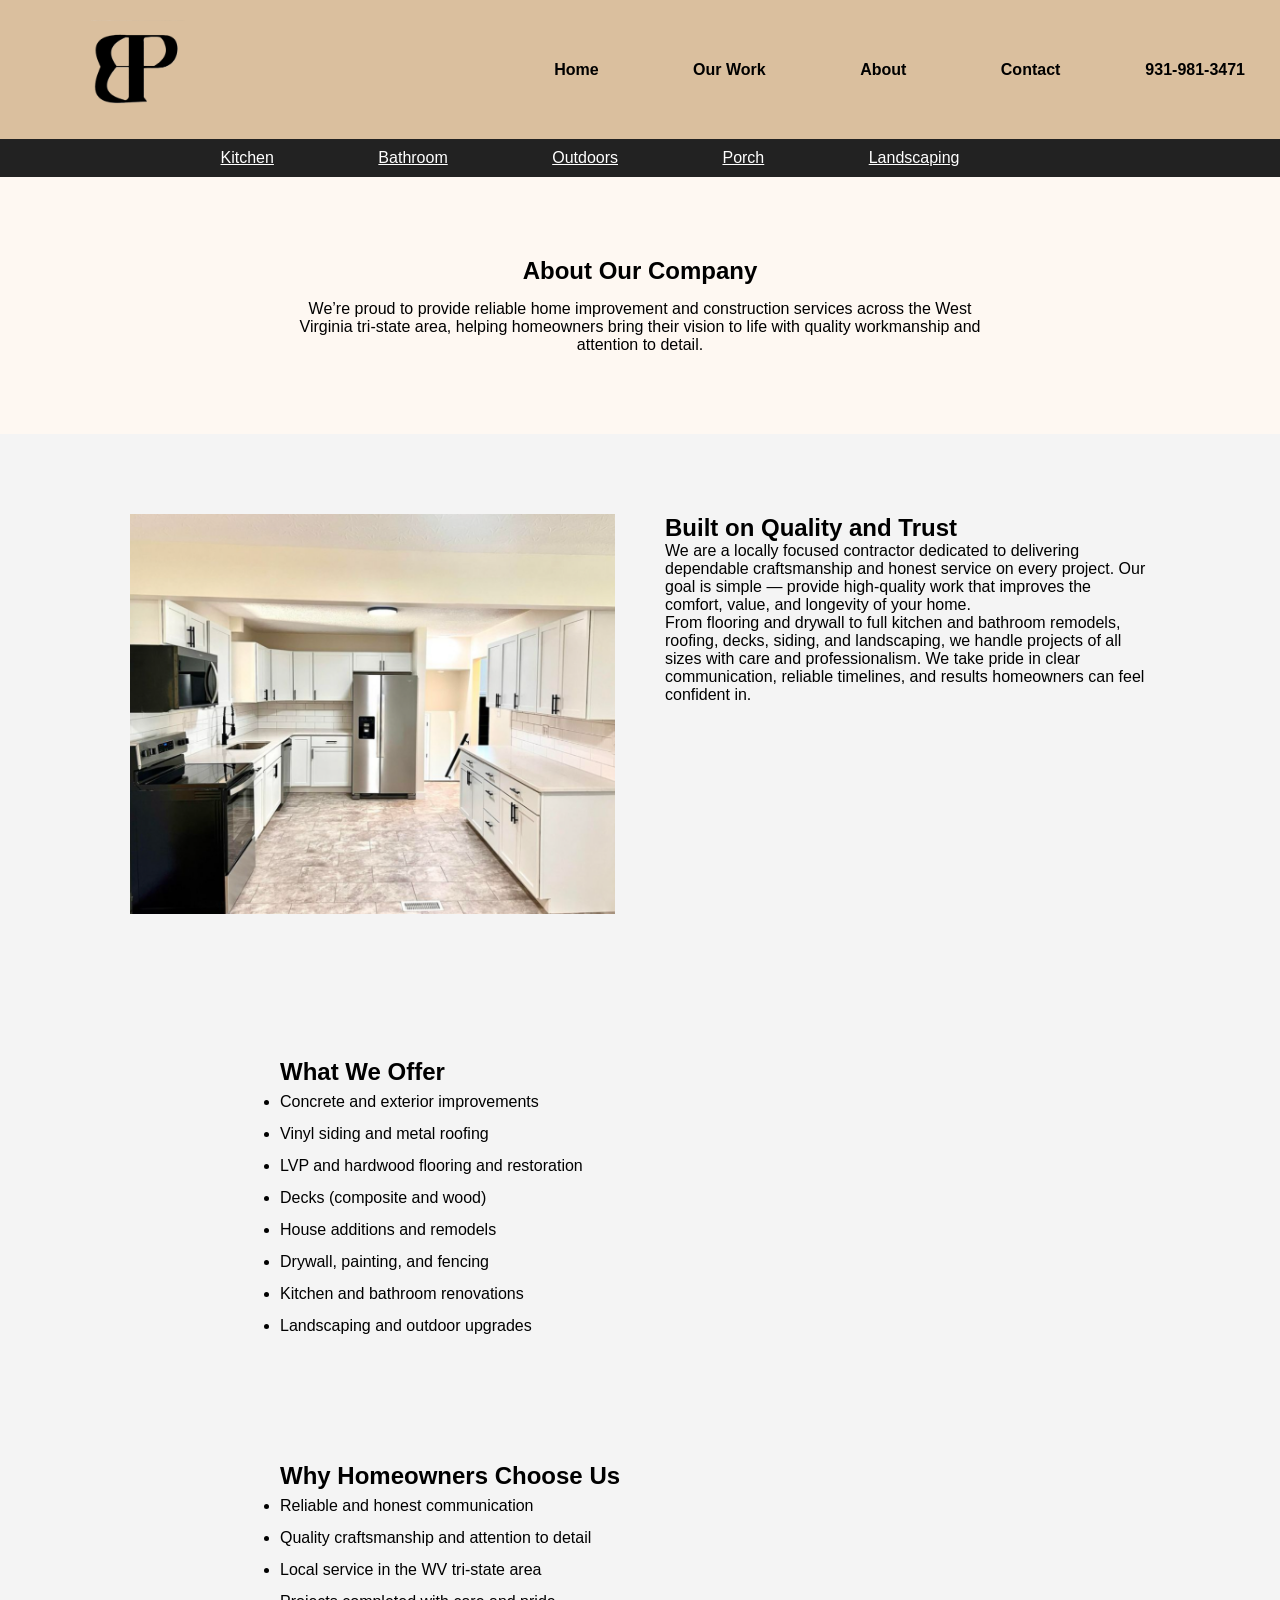
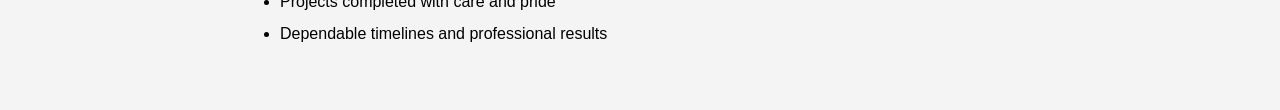
==== about.html @ 845aa3da "Update about.html" ====
<!DOCTYPE html>
<html lang="en">
<head>
    <meta charset="UTF-8">
    <title>About Us</title>
    <meta name="viewport" content="width=device-width, initial-scale=1.0">
    <link rel="stylesheet" href="css/styles.css">
</head>
<body>
 <header class="top-nav">
        <div class="logo">
    <img src="images/logo.png" alt="Company Logo">
</div>
        <nav>
            <a href="index.html">Home</a>
            <a href="work.html">Our Work</a>
            <a href="about.html">About</a>
            <a href="contact.html">Contact</a>
        </nav>
        <div class="phone">931-981-3471</div>
    </header>

    <!-- Category Bar -->
    <div class="category-bar">
    <a href="kitchen.html">Kitchen</a>
    <a href="bathroom.html">Bathroom</a>
    <a href="outdoors.html">Outdoors</a>
    <a href="porch.html">Porch</a>
    <a href="landscaping.html">Landscaping</a>
</div>
<!-- ABOUT HEADER -->
<section class="about-hero">
    <h1>About Our Company</h1>
    <p>
        We’re proud to provide reliable home improvement and construction services
        across the West Virginia tri-state area, helping homeowners bring their
        vision to life with quality workmanship and attention to detail.
    </p>
</section>

<!-- STORY SECTION -->
<section class="about-story">
    <div class="about-grid">

        <div class="about-image">
            <img src="images/hero.png" alt="Our Work">
        </div>

        <div class="about-text">
            <h2>Built on Quality and Trust</h2>
            <p>
                We are a locally focused contractor dedicated to delivering dependable
                craftsmanship and honest service on every project. Our goal is simple —
                provide high-quality work that improves the comfort, value, and longevity of your home.
            </p>

            <p>
                From flooring and drywall to full kitchen and bathroom remodels, roofing,
                decks, siding, and landscaping, we handle projects of all sizes with care
                and professionalism. We take pride in clear communication, reliable timelines,
                and results homeowners can feel confident in.
            </p>
        </div>

    </div>
</section>

<!-- SERVICES -->
<section class="about-services">
    <h2>What We Offer</h2>
    <ul>
        <li>Concrete and exterior improvements</li>
        <li>Vinyl siding and metal roofing</li>
        <li>LVP and hardwood flooring and restoration</li>
        <li>Decks (composite and wood)</li>
        <li>House additions and remodels</li>
        <li>Drywall, painting, and fencing</li>
        <li>Kitchen and bathroom renovations</li>
        <li>Landscaping and outdoor upgrades</li>
    </ul>
</section>

<!-- WHY CHOOSE US -->
<section class="why-us">
    <h2>Why Homeowners Choose Us</h2>
    <ul>
        <li>Reliable and honest communication</li>
        <li>Quality craftsmanship and attention to detail</li>
        <li>Local service in the WV tri-state area</li>
        <li>Projects completed with care and pride</li>
        <li>Dependable timelines and professional results</li>
    </ul>
</section>

</body>
</html>
---- css/styles.css ----
* {
    margin: 0;
    padding: 0;
    box-sizing: border-box;
    font-family: Arial, sans-serif;
}

body {
    background: #f4f4f4;
}

/* Top Nav */
.top-nav {
    display: flex;
    align-items: center;
    padding: 20px 35px;
    background: #DABF9E;
}
.top-nav nav {
    margin-left: auto;
    margin-right: 40px;
}


    
.logo img {
    height: 95px;
    margin-left: 55px;
}

.top-nav nav a {
    margin: 0 45px;
    text-decoration: none;
    color: #000;
    font-weight: 575;
}

.phone {
    color: #000;
    font-weight: bold;
}

/* Category Bar */
.category-bar {
    background: #222;
    padding: 10px 40px;
    text-align: center;
}

.category-bar a {
    color: white;
    margin-right: 100px;
    font-weight: 500;
}

/* Hero Section */
.hero {
    display: flex;
    min-height: 500px;
}

.hero-image img {
    width: 100%;
    height: 100%;
    object-fit: cover;
}

.hero-image {
    flex: 1;
}

.hero-content {
    flex: 1;
    background: #1f1f1f;
    color: white;
    padding: 60px;
    display: flex;
    flex-direction: column;
    justify-content: center;
}

.hero-content h1 {
    font-size: 40px;
    margin-bottom: 20px;
}

.hero-content p {
    margin-bottom: 30px;
    line-height: 1.6;
}

.btn {
    background: #C46A2B;
    color: white;
    padding: 12px 20px;
    text-decoration: none;
    display: inline-block;
    width: fit-content;
}

.btn-outline {
    margin-top: 20px;
    display: inline-block;
    padding: 10px 18px;
    border: 2px solid #C46A2B;
    color: #C46A2B;
    text-decoration: none;
}

/* About Section */
.about {
    text-align: center;
    padding: 80px 20px;
    background: #FEF8F2;
}

.about h2 {
    font-size: 30px;
    margin-bottom: 20px;
}

.about p {
    max-width: 600px;
    margin: auto;
    line-height: 1.6;
}

/* Mobile */
@media (max-width: 900px) {
    .hero {
        flex-direction: column;
    }
}
.contact-page {
    padding: 80px 40px;
    max-width: 1100px;
    margin: auto;
}

.contact-container {
    display: grid;
    grid-template-columns: 1fr 1fr;
    gap: 50px;
    margin-top: 40px;
}

.contact-form input,
.contact-form textarea {
    width: 100%;
    padding: 12px;
    margin-bottom: 15px;
    border: 1px solid #ccc;
}

.contact-form button {
    background: #2F6B4F;
    color: white;
    padding: 12px 20px;
    border: none;
    cursor: pointer;
}
.about-hero {
    text-align: center;
    padding: 80px 40px;
    background: #FEF8F2;
}

.about-hero p {
    max-width: 700px;
    margin: auto;
    margin-top: 15px;
}

.about-grid {
    display: grid;
    grid-template-columns: 1fr 1fr;
    gap: 50px;
    padding: 80px 40px;
    max-width: 1100px;
    margin: auto;
}

.about-image img {
    width: 100%;
    height: 400px;
    object-fit: cover;
}

.about-services, .why-us {
    max-width: 800px;
    margin: auto;
    padding: 60px 40px;
}

.about-services ul, .why-us ul {
    line-height: 2;
}
.work-hero {
    text-align: center;
    padding: 80px 40px;
    background: #FEF8F2;
}

.work-grid {
    display: grid;
    grid-template-columns: 1fr 1fr;
    gap: 30px;
    padding: 60px 40px;
    max-width: 900px;
    margin: auto;
}

.work-card {
    text-decoration: none;
    color: black;
}

.work-card img {
    width: 100%;
    height: 250px;
    object-fit: cover;
}

.work-card h2 {
    margin-top: 10px;
    text-align: center;
}
.work-card:last-child {
    grid-column: span 2;
}
.gallery-hero {
    text-align: center;
    padding: 80px 40px;
    background: #FEF8F2;
}

.gallery-grid {
    display: grid;
    grid-template-columns: repeat(auto-fit, minmax(250px, 1fr));
    gap: 20px;
    padding: 60px 40px;
}

.gallery-grid img {
    width: 100%;
    height: 250px;
    object-fit: cover;
}
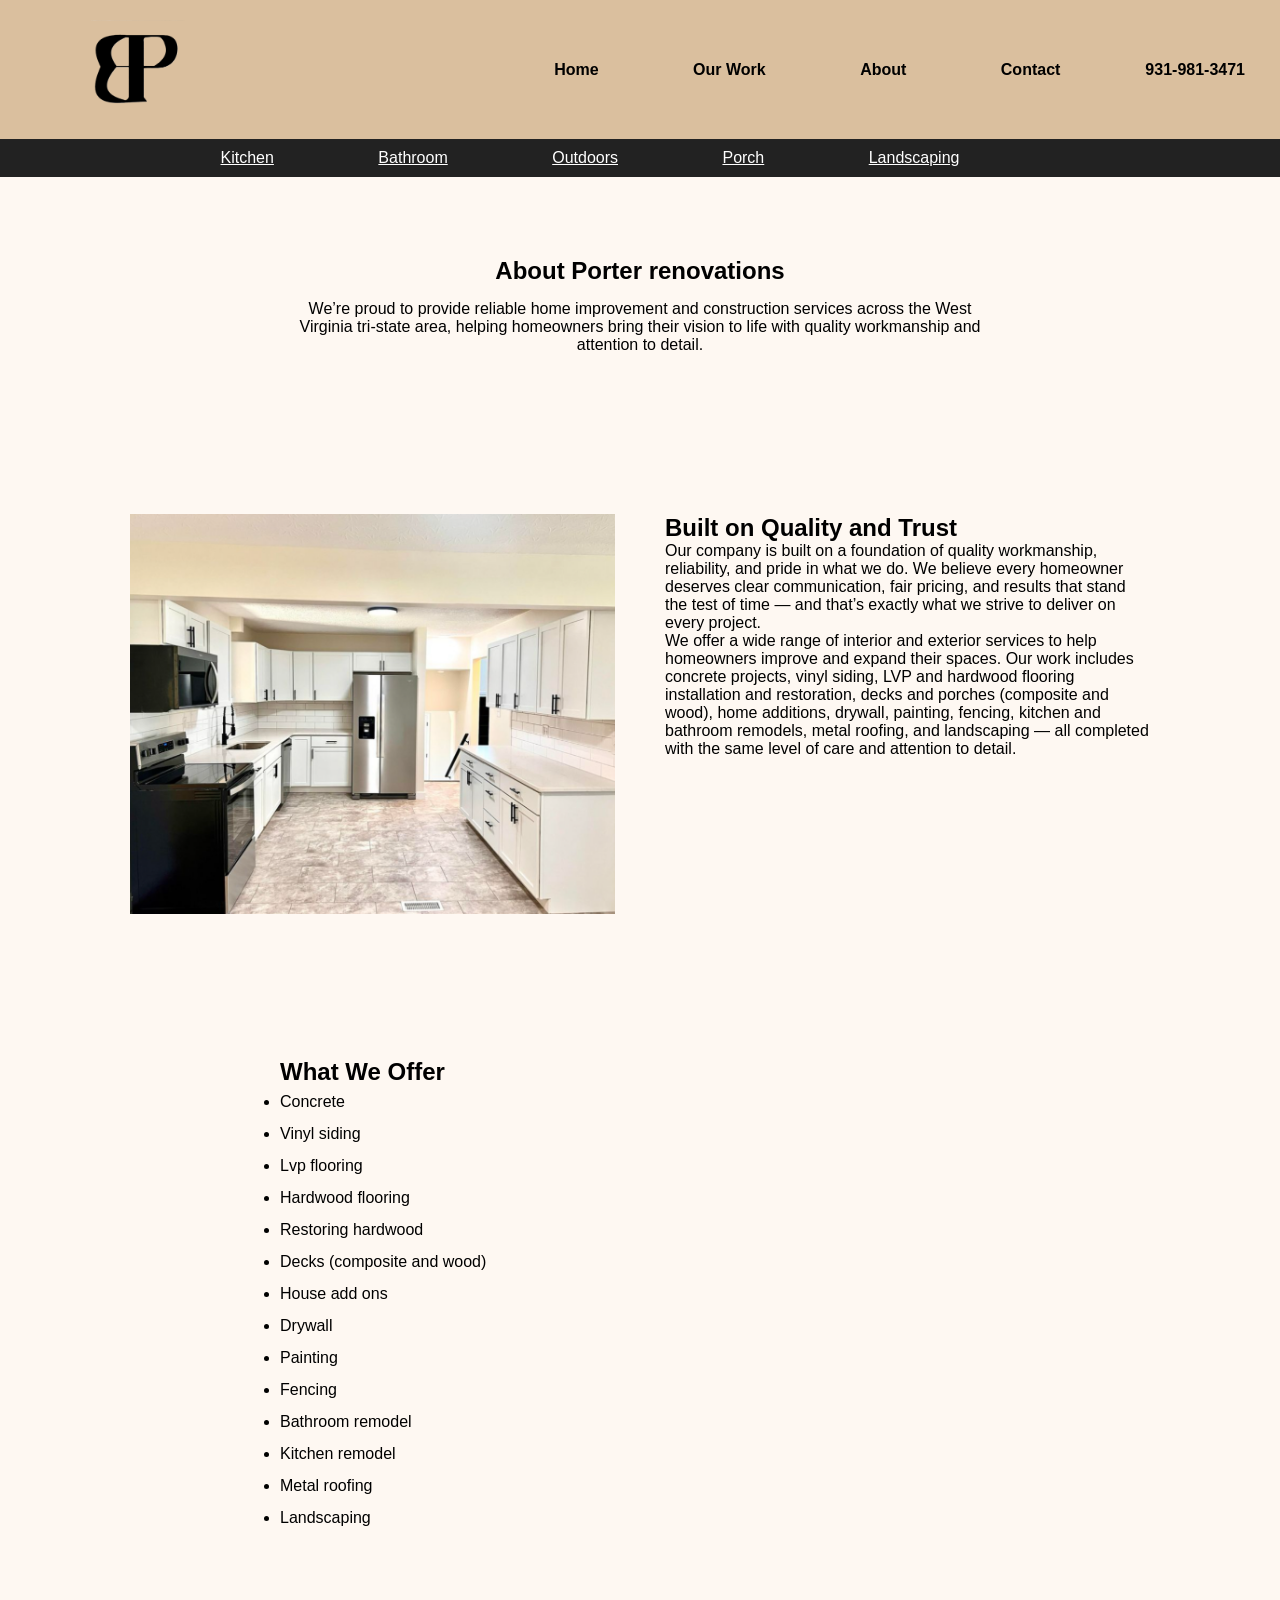
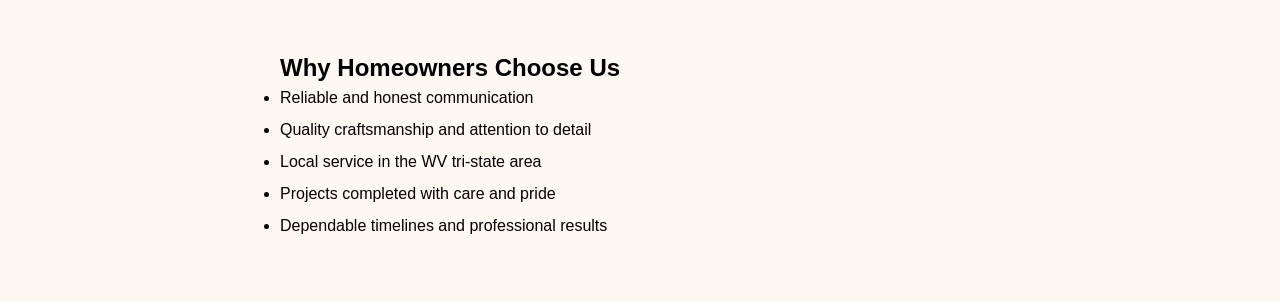
==== commit 872bd4b8: "Update about.html" ====
--- a/about.html
+++ b/about.html
@@ -30,7 +30,7 @@
 </div>
 <!-- ABOUT HEADER -->
 <section class="about-hero">
-    <h1>About Our Company</h1>
+    <h1>About Porter renovations</h1>
     <p>
         We’re proud to provide reliable home improvement and construction services
         across the West Virginia tri-state area, helping homeowners bring their
@@ -49,16 +49,16 @@
         <div class="about-text">
             <h2>Built on Quality and Trust</h2>
             <p>
-                We are a locally focused contractor dedicated to delivering dependable
-                craftsmanship and honest service on every project. Our goal is simple —
-                provide high-quality work that improves the comfort, value, and longevity of your home.
+               Our company is built on a foundation of quality workmanship, reliability, and pride in what we do. 
+                We believe every homeowner deserves clear communication, fair pricing, and results that stand the test of time — 
+                and that’s exactly what we strive to deliver on every project.
             </p>
 
             <p>
-                From flooring and drywall to full kitchen and bathroom remodels, roofing,
-                decks, siding, and landscaping, we handle projects of all sizes with care
-                and professionalism. We take pride in clear communication, reliable timelines,
-                and results homeowners can feel confident in.
+               We offer a wide range of interior and exterior services to help homeowners improve and expand their spaces. 
+                Our work includes concrete projects, vinyl siding, LVP and hardwood flooring installation and restoration, 
+                decks and porches (composite and wood), home additions, drywall, painting, fencing, kitchen and bathroom remodels, 
+                metal roofing, and landscaping — all completed with the same level of care and attention to detail.
             </p>
         </div>
 
@@ -69,14 +69,20 @@
 <section class="about-services">
     <h2>What We Offer</h2>
     <ul>
-        <li>Concrete and exterior improvements</li>
-        <li>Vinyl siding and metal roofing</li>
-        <li>LVP and hardwood flooring and restoration</li>
+        <li>Concrete</li>
+        <li>Vinyl siding</li>
+        <li>Lvp flooring</li>
+        <li>Hardwood flooring</li>
+        <li>Restoring hardwood</li>
         <li>Decks (composite and wood)</li>
-        <li>House additions and remodels</li>
-        <li>Drywall, painting, and fencing</li>
-        <li>Kitchen and bathroom renovations</li>
-        <li>Landscaping and outdoor upgrades</li>
+        <li>House add ons</li>
+        <li>Drywall</li>
+        <li>Painting</li>
+        <li>Fencing</li>
+        <li>Bathroom remodel</li>
+        <li>Kitchen remodel</li>
+        <li>Metal roofing</li>
+        <li>Landscaping</li>
     </ul>
 </section>
 
--- a/css/styles.css
+++ b/css/styles.css
@@ -246,3 +246,56 @@
     height: 250px;
     object-fit: cover;
 }
+.services-hero {
+    text-align: center;
+    padding: 80px 40px;
+    background: #FEF8F2;
+}
+
+.services-grid-page {
+    display: grid;
+    grid-template-columns: repeat(auto-fit, minmax(260px, 1fr));
+    gap: 25px;
+    padding: 60px 40px;
+}
+
+.service-box {
+    background: white;
+    padding: 25px;
+    text-align: center;
+}
+
+.services-cta {
+    text-align: center;
+    padding: 80px 40px;
+}
+.contact-info a {
+    color: #000;
+    text-decoration: none;
+}
+.contact-info {
+    padding-top: 10px;
+}
+
+.contact-info h2 {
+    font-size: 28px;
+    margin-bottom: 25px;
+}
+
+.contact-info p {
+    font-size: 18px;
+    margin-bottom: 18px;
+    line-height: 1.6;
+}
+
+.contact-info a {
+    color: #000;
+    text-decoration: none;
+    font-weight: 600;
+}
+.contact-page {
+    background: #FEF8F2;
+}
+body {
+    background: #FEF8F2;
+}
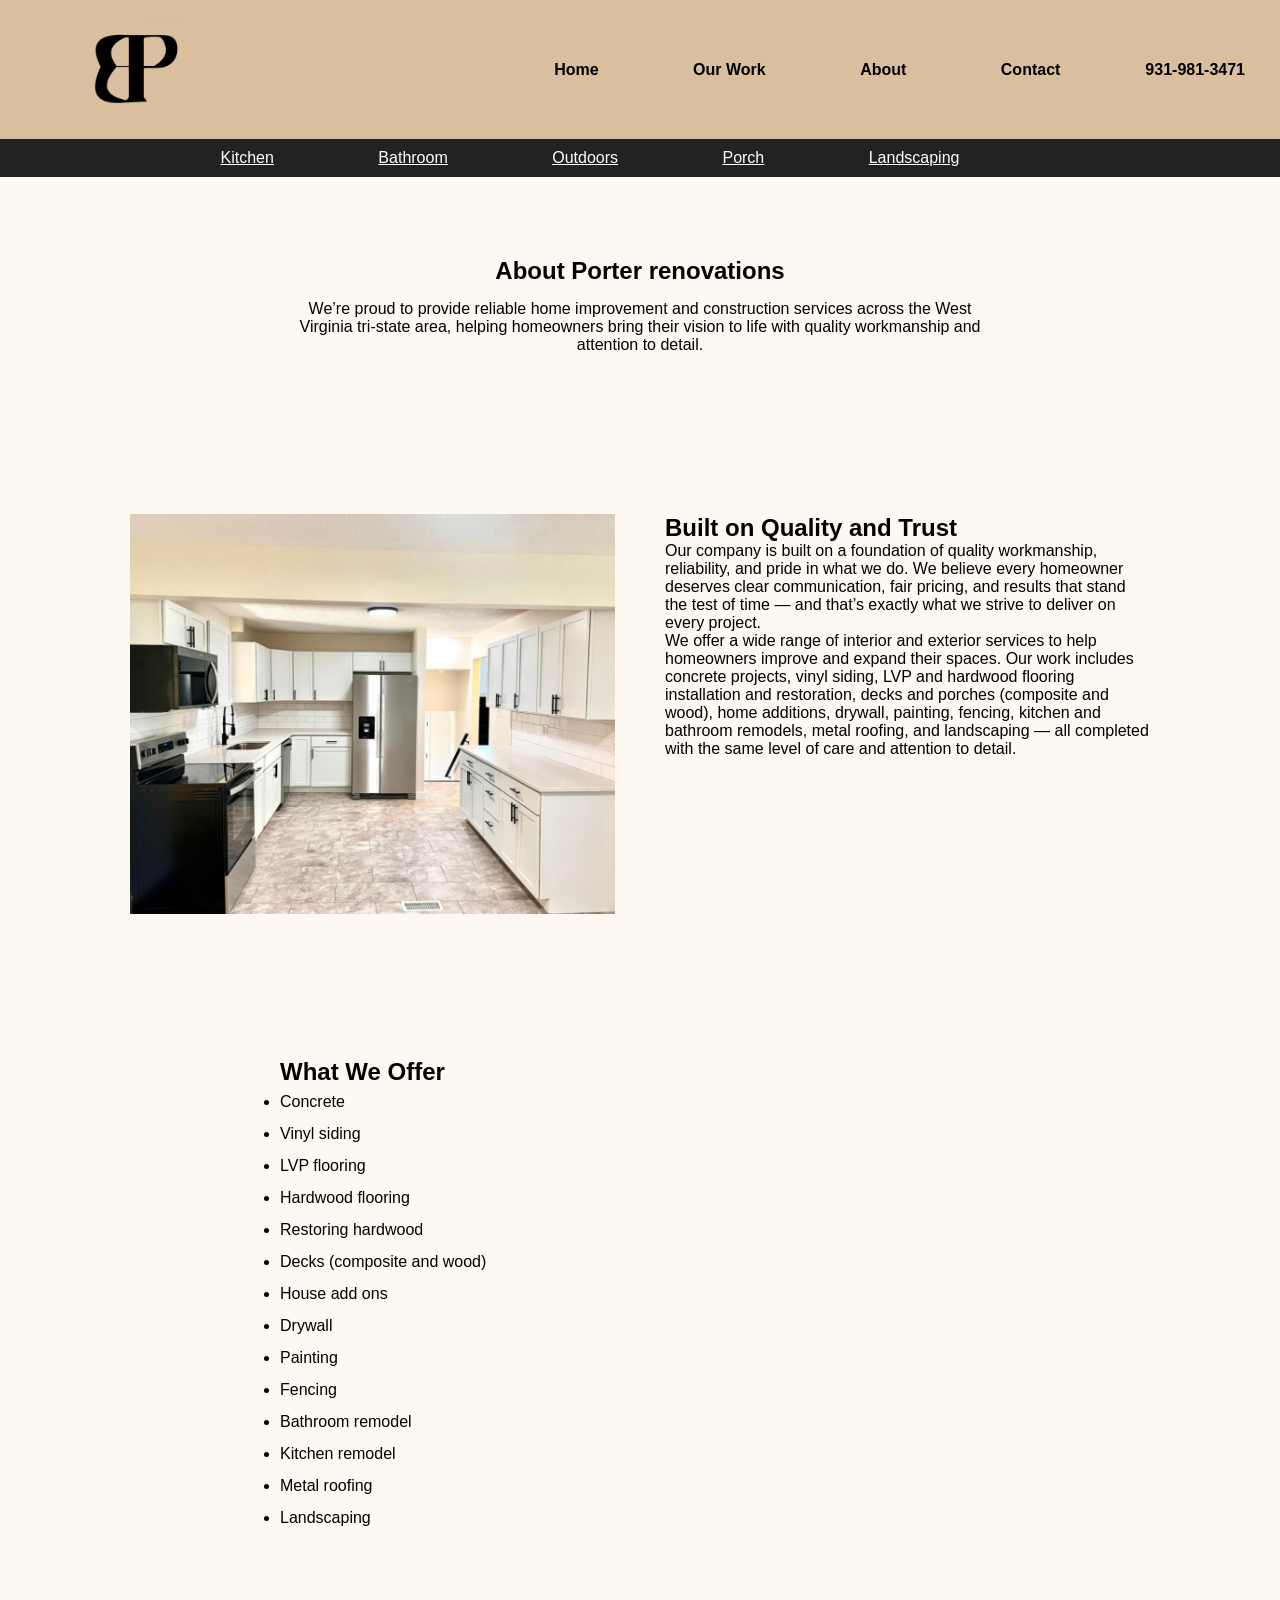
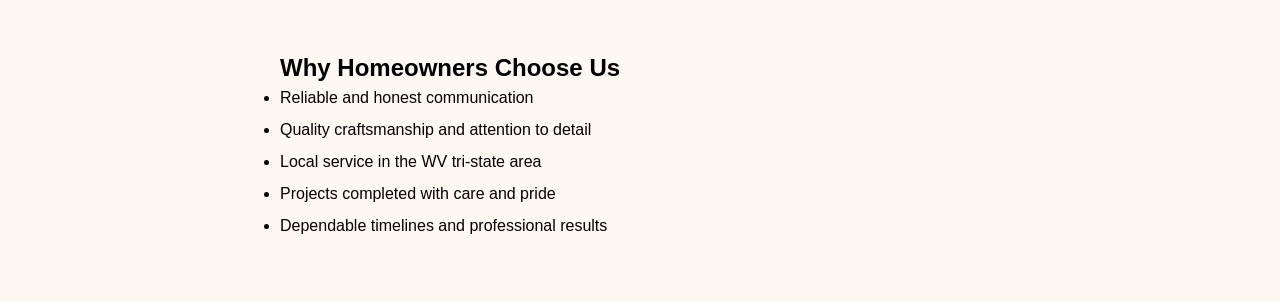
==== commit 2f4fda85: "Update about.html" ====
--- a/about.html
+++ b/about.html
@@ -65,39 +65,38 @@
     </div>
 </section>
 
-<!-- SERVICES -->
-<section class="about-services">
-    <h2>What We Offer</h2>
-    <ul>
-        <li>Concrete</li>
-        <li>Vinyl siding</li>
-        <li>Lvp flooring</li>
-        <li>Hardwood flooring</li>
-        <li>Restoring hardwood</li>
-        <li>Decks (composite and wood)</li>
-        <li>House add ons</li>
-        <li>Drywall</li>
-        <li>Painting</li>
-        <li>Fencing</li>
-        <li>Bathroom remodel</li>
-        <li>Kitchen remodel</li>
-        <li>Metal roofing</li>
-        <li>Landscaping</li>
-    </ul>
+  
+<section class="about-columns">
+
+    <div class="about-services">
+        <h2>What We Offer</h2>
+        <ul>
+            <li>Concrete</li>
+            <li>Vinyl siding</li>
+            <li>LVP flooring</li>
+            <li>Hardwood flooring</li>
+            <li>Restoring hardwood</li>
+            <li>Decks (composite and wood)</li>
+            <li>House add ons</li>
+            <li>Drywall</li>
+            <li>Painting</li>
+            <li>Fencing</li>
+            <li>Bathroom remodel</li>
+            <li>Kitchen remodel</li>
+            <li>Metal roofing</li>
+            <li>Landscaping</li>
+        </ul>
+    </div>
+
+    <div class="why-us">
+        <h2>Why Homeowners Choose Us</h2>
+        <ul>
+            <li>Reliable and honest communication</li>
+            <li>Quality craftsmanship and attention to detail</li>
+            <li>Local service in the WV tri-state area</li>
+            <li>Projects completed with care and pride</li>
+            <li>Dependable timelines and professional results</li>
+        </ul>
+    </div>
+
 </section>
-
-<!-- WHY CHOOSE US -->
-<section class="why-us">
-    <h2>Why Homeowners Choose Us</h2>
-    <ul>
-        <li>Reliable and honest communication</li>
-        <li>Quality craftsmanship and attention to detail</li>
-        <li>Local service in the WV tri-state area</li>
-        <li>Projects completed with care and pride</li>
-        <li>Dependable timelines and professional results</li>
-    </ul>
-</section>
-
-</body>
-</html>
-
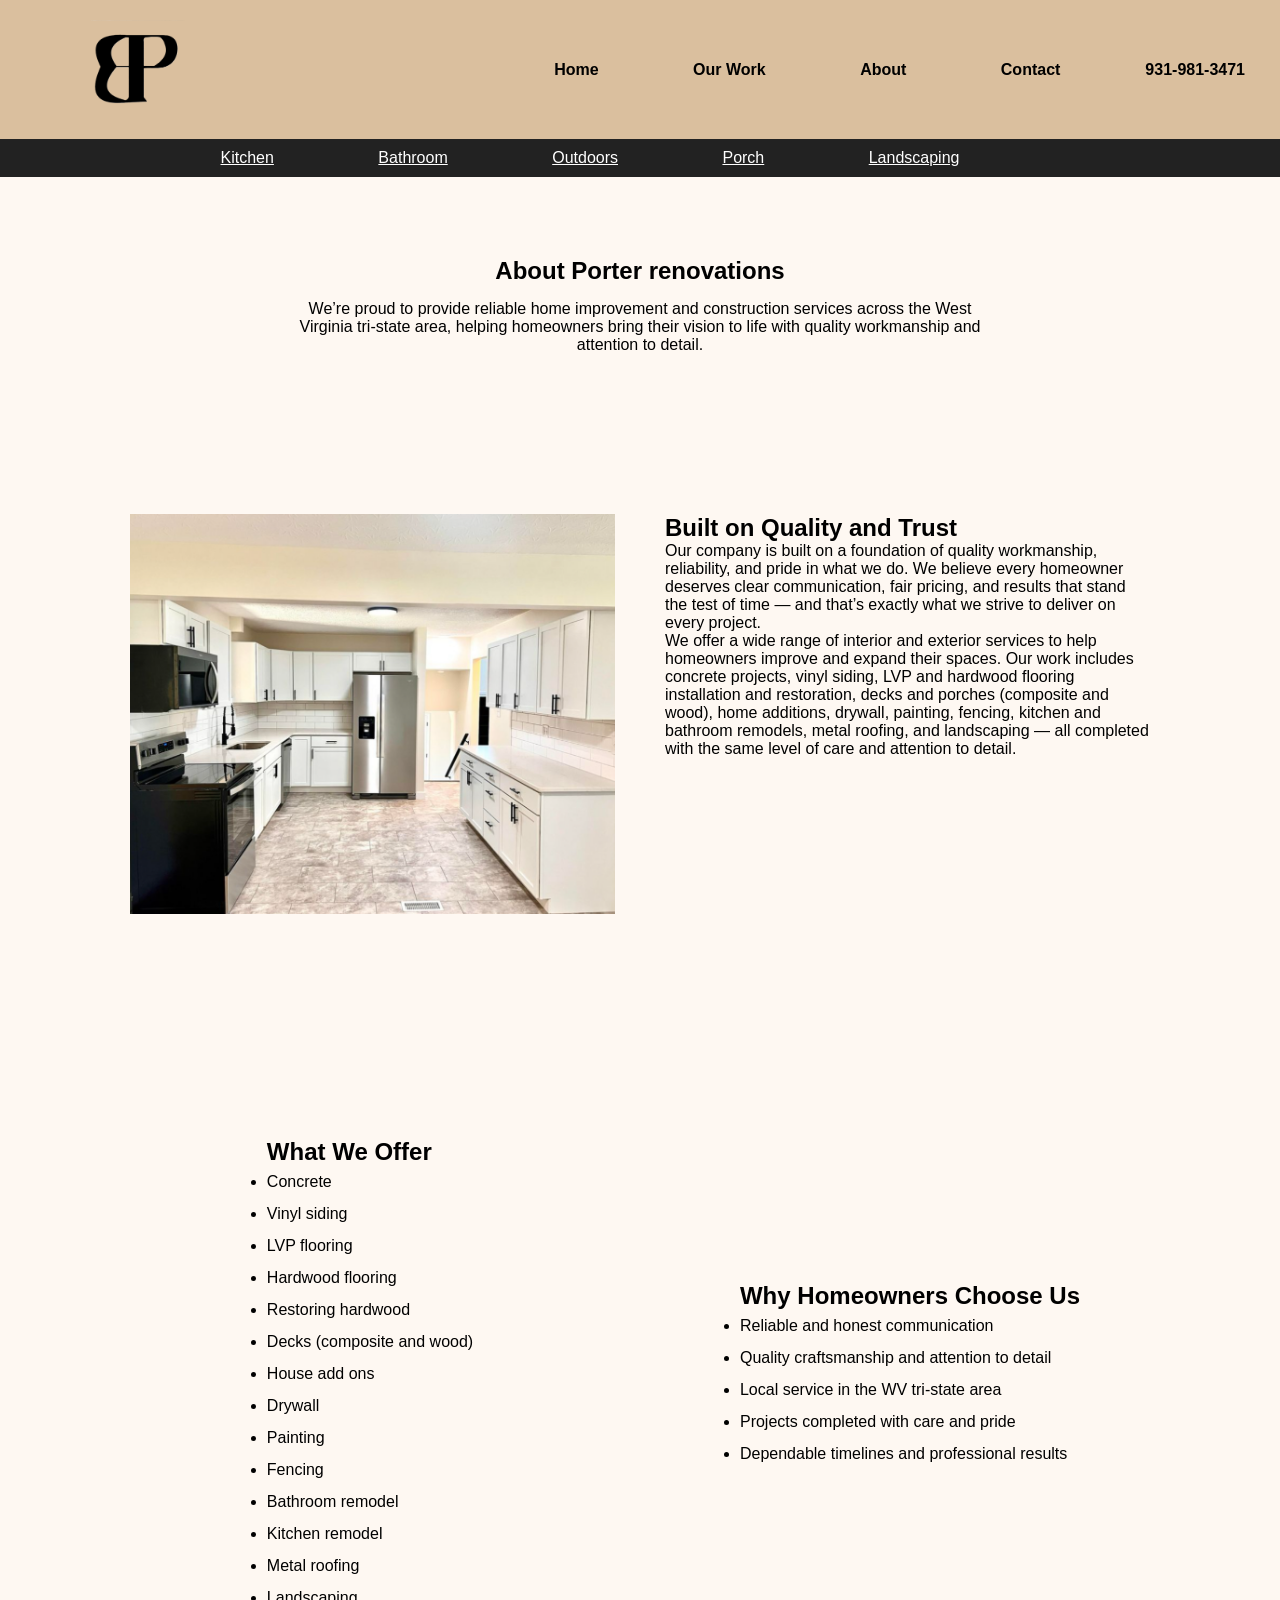
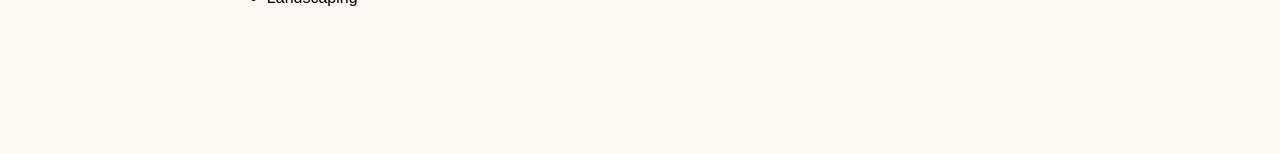
==== commit 93832bb6: "Update about.html" ====
--- a/about.html
+++ b/about.html
@@ -78,6 +78,9 @@
             <li>Restoring hardwood</li>
             <li>Decks (composite and wood)</li>
             <li>House add ons</li>
+        </ul>
+
+        <ul>
             <li>Drywall</li>
             <li>Painting</li>
             <li>Fencing</li>
@@ -87,6 +90,7 @@
             <li>Landscaping</li>
         </ul>
     </div>
+</div>
 
     <div class="why-us">
         <h2>Why Homeowners Choose Us</h2>
--- a/css/styles.css
+++ b/css/styles.css
@@ -299,3 +299,20 @@
 body {
     background: #FEF8F2;
 }
+.about-columns {
+    display: grid;
+    grid-template-columns: 1fr 1fr;
+    gap: 60px;
+    max-width: 1100px;
+    margin: auto;
+    padding: 80px 40px;
+    align-items: start;   /* THIS fixes the vertical alignment */
+}
+.services-list {
+    display: grid;
+    grid-template-columns: 1fr 1fr;
+    gap: 20px;
+}
+.about-columns {
+    background: #FEF8F2;
+}
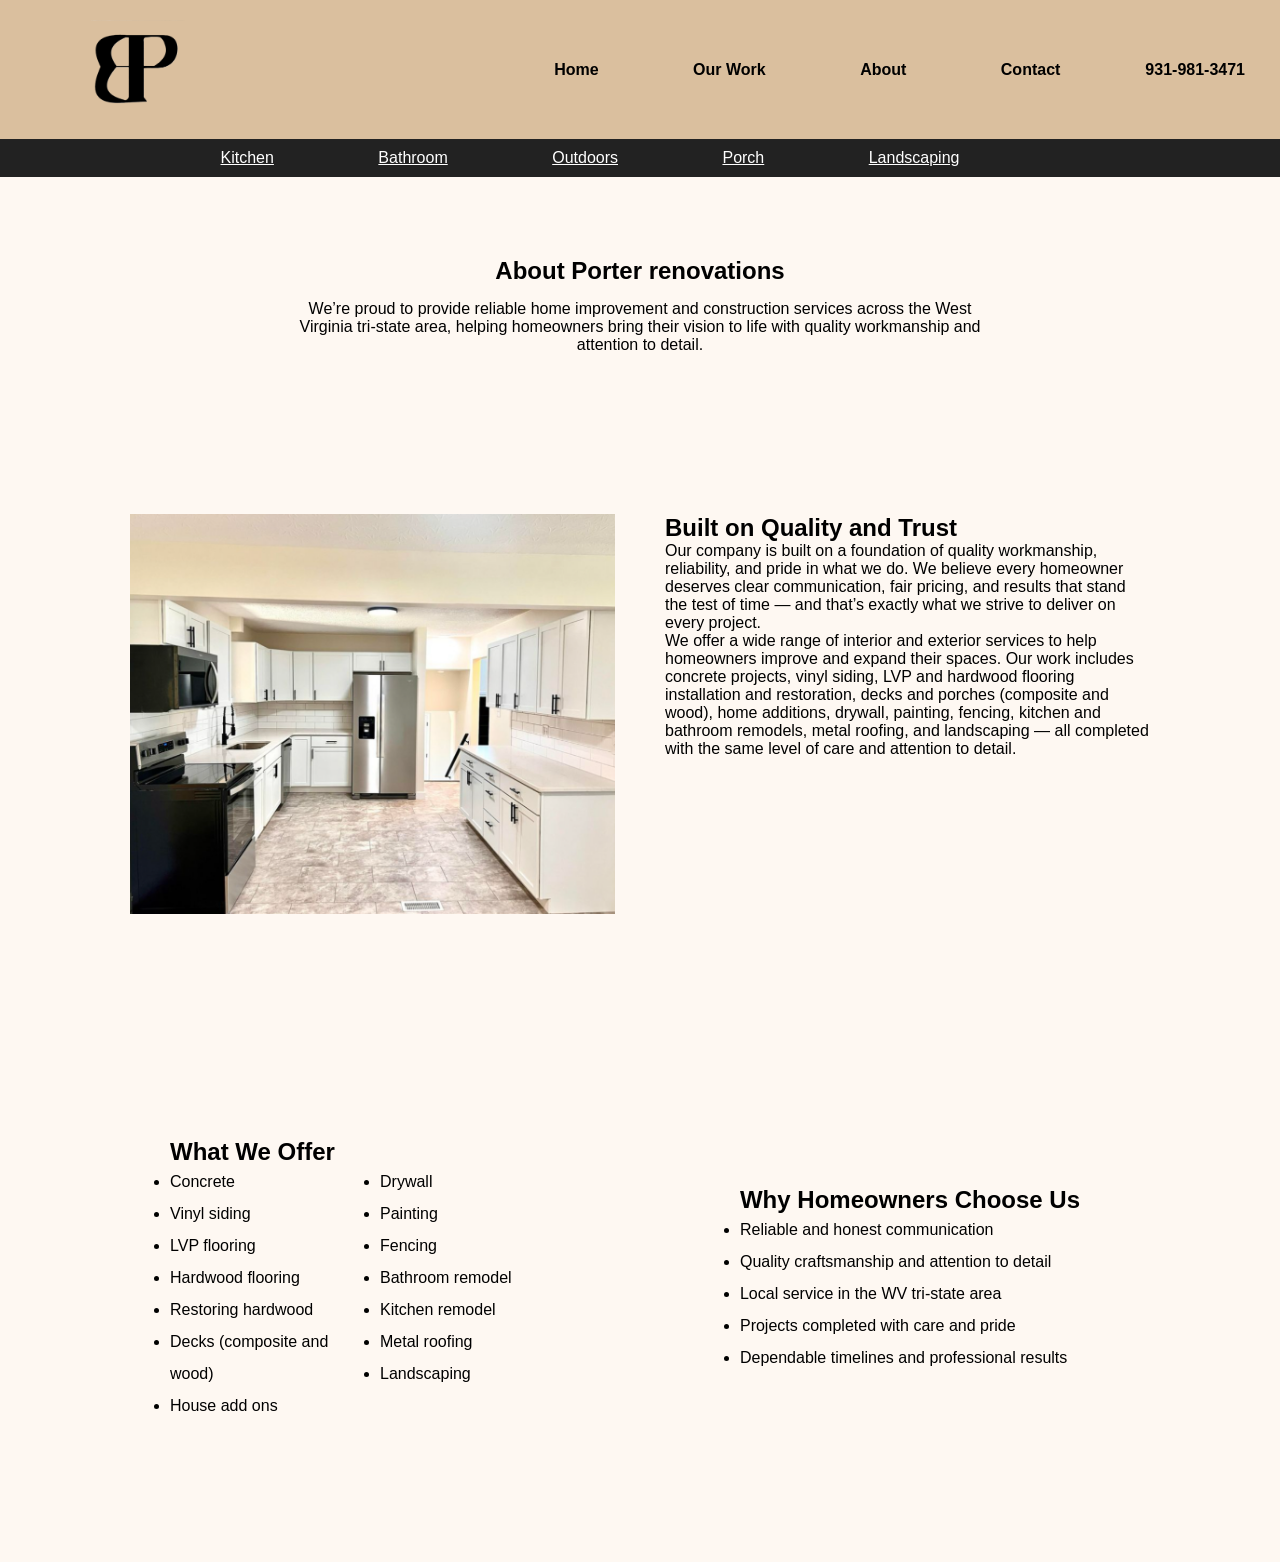
==== commit aaec9996: "Update about.html" ====
--- a/about.html
+++ b/about.html
@@ -68,8 +68,10 @@
   
 <section class="about-columns">
 
-    <div class="about-services">
-        <h2>What We Offer</h2>
+   <div class="about-services">
+    <h2>What We Offer</h2>
+
+    <div class="services-list">
         <ul>
             <li>Concrete</li>
             <li>Vinyl siding</li>
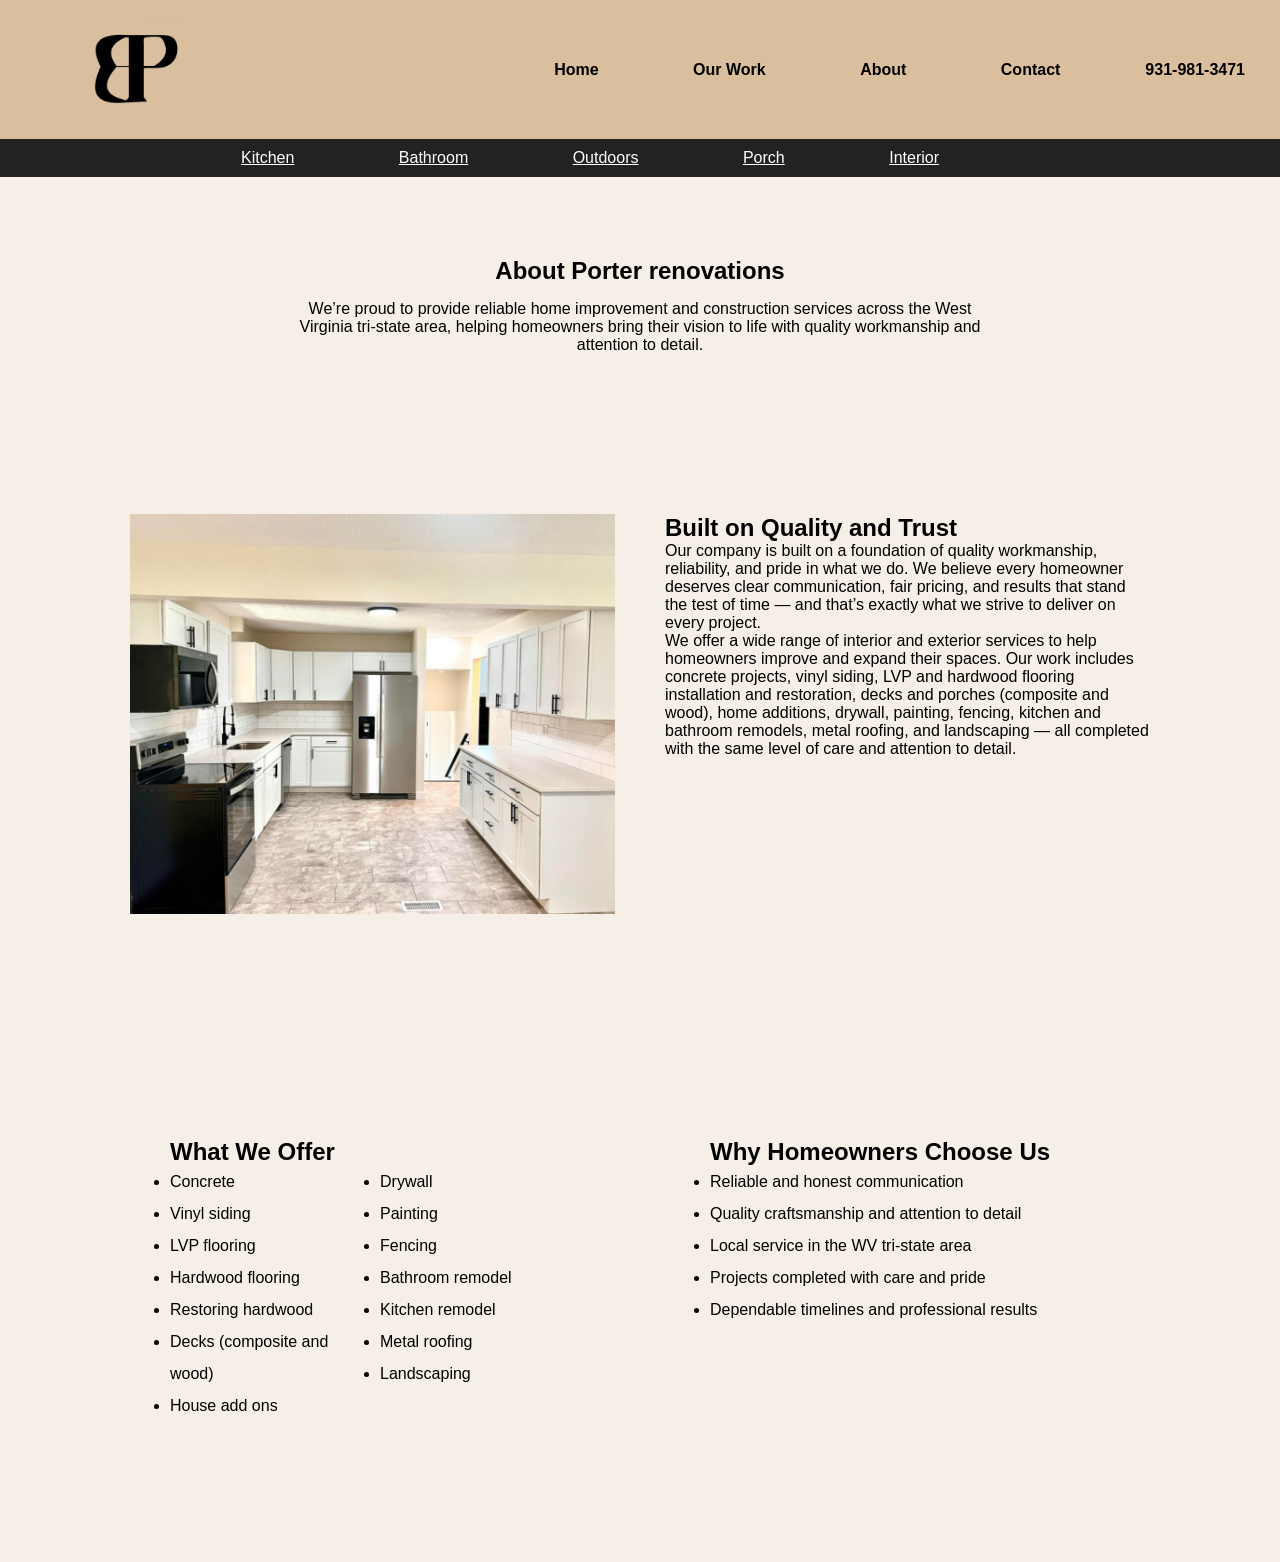
==== commit 50b24553: "Update about.html" ====
--- a/about.html
+++ b/about.html
@@ -26,7 +26,7 @@
     <a href="bathroom.html">Bathroom</a>
     <a href="outdoors.html">Outdoors</a>
     <a href="porch.html">Porch</a>
-    <a href="landscaping.html">Landscaping</a>
+    <a href="interior.html">Interior</a>
 </div>
 <!-- ABOUT HEADER -->
 <section class="about-hero">
--- a/css/styles.css
+++ b/css/styles.css
@@ -111,7 +111,7 @@
 .about {
     text-align: center;
     padding: 80px 20px;
-    background: #FEF8F2;
+    background: #F5EFE7;
 }
 
 .about h2 {
@@ -162,7 +162,7 @@
 .about-hero {
     text-align: center;
     padding: 80px 40px;
-    background: #FEF8F2;
+    background: #F5EFE7;
 }
 
 .about-hero p {
@@ -198,7 +198,7 @@
 .work-hero {
     text-align: center;
     padding: 80px 40px;
-    background: #FEF8F2;
+    background: #F5EFE7;
 }
 
 .work-grid {
@@ -249,7 +249,7 @@
 .services-hero {
     text-align: center;
     padding: 80px 40px;
-    background: #FEF8F2;
+    background: #F5EFE7;
 }
 
 .services-grid-page {
@@ -294,10 +294,10 @@
     font-weight: 600;
 }
 .contact-page {
-    background: #FEF8F2;
+    background: #F5EFE7;
 }
 body {
-    background: #FEF8F2;
+    background: #F5EFE7;
 }
 .about-columns {
     display: grid;
@@ -306,7 +306,7 @@
     max-width: 1100px;
     margin: auto;
     padding: 80px 40px;
-    align-items: start;   /* THIS fixes the vertical alignment */
+    align-items: start;
 }
 .services-list {
     display: grid;
@@ -314,5 +314,34 @@
     gap: 20px;
 }
 .about-columns {
-    background: #FEF8F2;
-}
+    background: #F5EFE7;
+}
+.about-services,
+.why-us {
+    margin: 0;
+}
+.services-grid-page {
+    display: grid;
+    grid-template-columns: repeat(6, 1fr);
+    gap: 25px;
+    padding: 60px 40px;
+    max-width: 1300px;
+    margin: auto;
+}
+
+.service-box {
+    background: white;
+    padding: 25px 20px;
+    text-align: center;
+    align-self: start;
+    min-height: 140px;
+}
+
+/* Center the last two services */
+.services-grid-page .service-box:nth-last-child(2) {
+    grid-column: 3;
+}
+
+.services-grid-page .service-box:nth-last-child(1) {
+    grid-column: 4;
+}
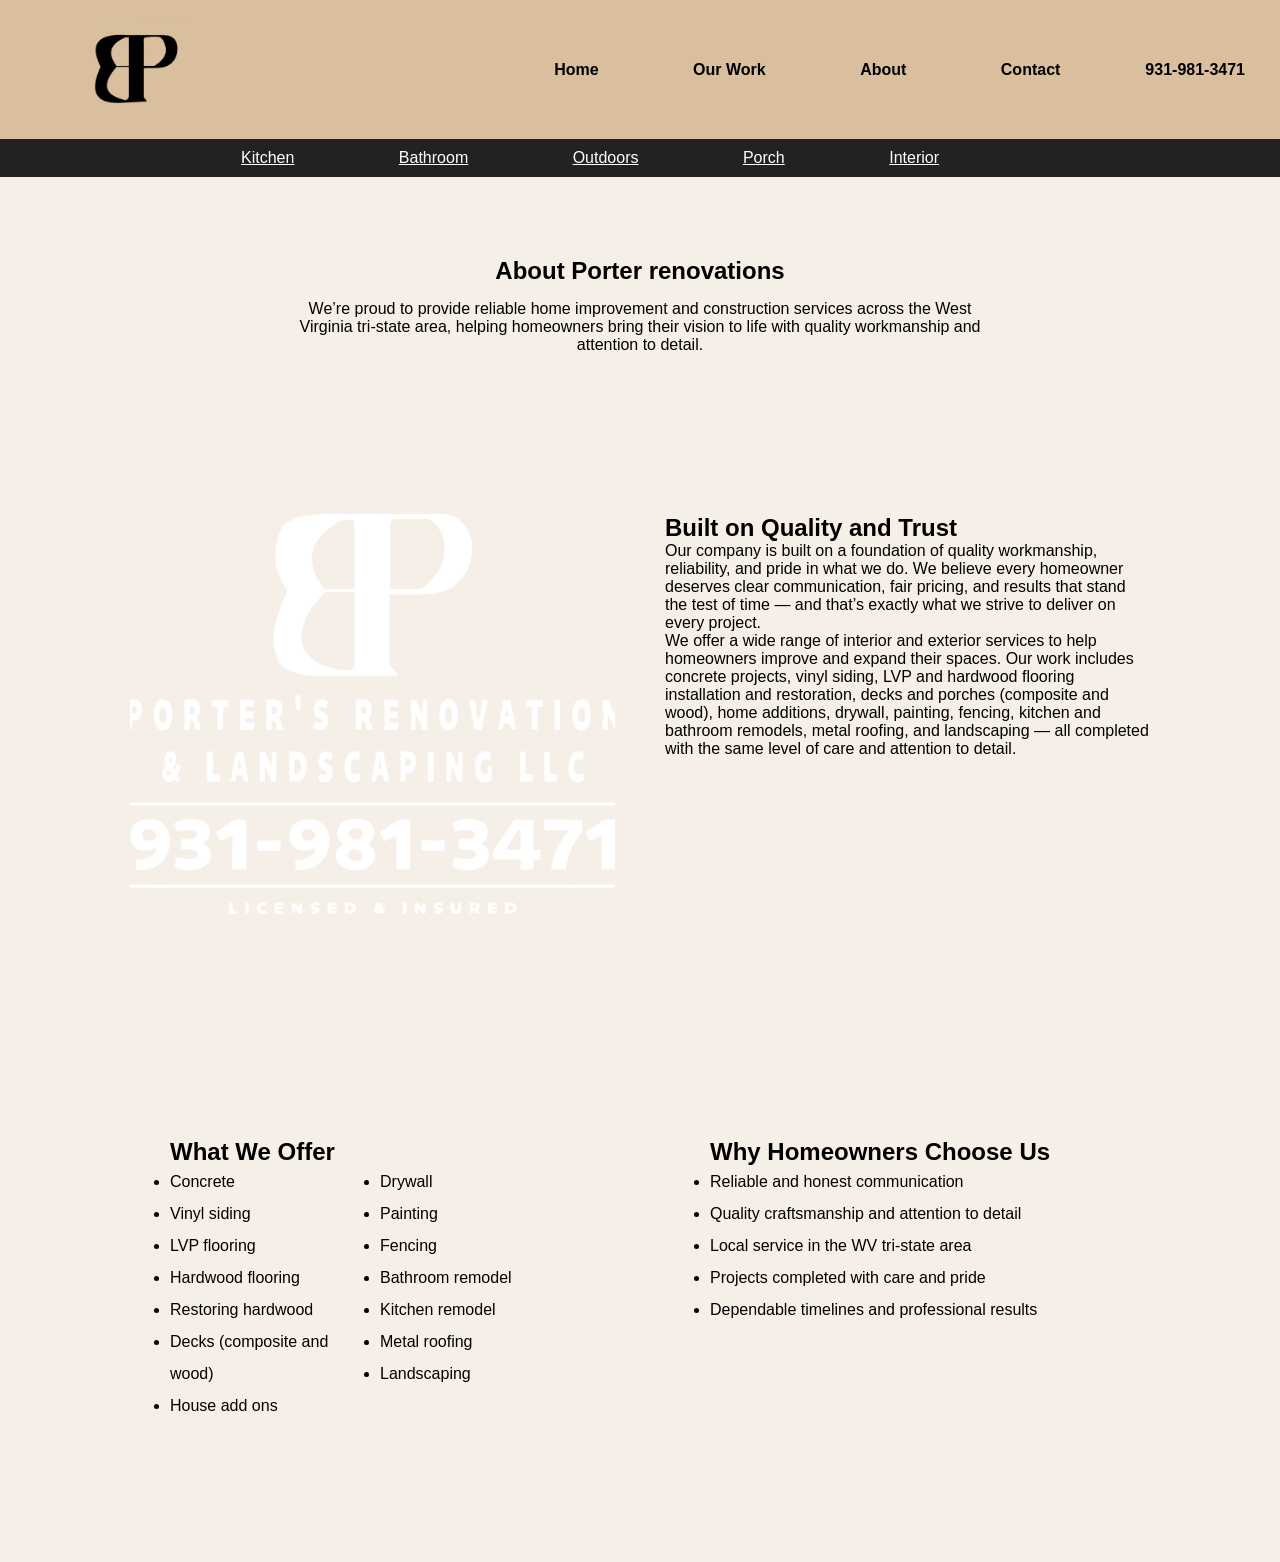
==== commit 2bc44fa4: "Update about.html" ====
--- a/about.html
+++ b/about.html
@@ -43,7 +43,7 @@
     <div class="about-grid">
 
         <div class="about-image">
-            <img src="images/hero.png" alt="Our Work">
+            <img src="images/hero1.png" alt="Our Work">
         </div>
 
         <div class="about-text">
--- a/css/styles.css
+++ b/css/styles.css
@@ -229,9 +229,25 @@
     grid-column: span 2;
 }
 .gallery-hero {
-    text-align: center;
-    padding: 80px 40px;
     background: #FEF8F2;
+    padding: 80px 20px;
+    display: flex;
+    justify-content: center;
+}
+
+.gallery-hero-text {
+    text-align: center;
+    max-width: 700px;
+}
+
+.gallery-hero-text h1 {
+    font-size: 42px;
+    margin-bottom: 15px;
+}
+
+.gallery-hero-text p {
+    font-size: 18px;
+    color: #555;
 }
 
 .gallery-grid {
@@ -325,7 +341,7 @@
     grid-template-columns: repeat(6, 1fr);
     gap: 25px;
     padding: 60px 40px;
-    max-width: 1300px;
+    max-width: 1500px;
     margin: auto;
 }
 
@@ -345,3 +361,147 @@
 .services-grid-page .service-box:nth-last-child(1) {
     grid-column: 4;
 }
+/* Gallery hero images */
+.kitchen-hero { background-image: url("../images/kitchen-hero.jpg"); }
+.bathroom-hero { background-image: url("../images/bathroom-hero.jpg"); }
+.outdoors-hero { background-image: url("../images/outdoors-hero.jpg"); }
+.balcony-hero { background-image: url("../images/balcony-hero.jpg"); }
+.landscaping-hero { background-image: url("../images/landscaping-hero.jpg"); }
+/* ================= MOBILE ================= */
+@media (max-width: 768px) {
+
+    /* Navbar spacing */
+    .top-nav {
+        flex-direction: column;
+        gap: 15px;
+        text-align: center;
+    }
+
+    .top-nav nav {
+        margin: 0;
+    }
+
+    /* Category bar wraps to multiple lines */
+    .category-bar {
+        text-align: center;
+        padding: 15px;
+    }
+
+    .category-bar a {
+        display: inline-block;
+        margin: 10px;
+    }
+
+    /* Hero sections shrink */
+    .hero {
+        flex-direction: column;
+    }
+
+    .hero-content {
+        padding: 40px 20px;
+    }
+
+    /* Services grid (homepage cards) */
+ /* SERVICES MOBILE FIX */
+.services-grid {
+    grid-template-columns: 1fr 1fr !important;
+    gap: 12px !important;
+}
+
+.service-card {
+    min-width: 0 !important;
+    width: 100% !important;
+}
+
+    /* Work page cards */
+    .work-grid {
+        grid-template-columns: 1fr;
+    }
+
+    .work-card:last-child {
+        grid-column: span 1;
+    }
+
+    /* About page image + text stack */
+    .about-grid {
+        grid-template-columns: 1fr;
+    }
+
+    /* Contact page columns stack */
+    .contact-container {
+        grid-template-columns: 1fr;
+    }
+
+    /* Gallery images */
+    .gallery-grid {
+        grid-template-columns: 1fr;
+    }
+
+    /* Gallery hero text smaller */
+    .gallery-hero-text h1 {
+        font-size: 32px;
+    }
+
+}
+/* ===== MOBILE SERVICES FINAL FIX ===== */
+@media (max-width: 768px) {
+
+    .services-grid {
+        display: grid !important;
+        grid-template-columns: 1fr 1fr !important;
+        gap: 12px !important;
+        padding: 40px 15px !important;
+    }
+
+    .service-card {
+        width: 100% !important;
+        min-width: 0 !important;
+        max-width: 100% !important;
+        padding: 15px !important;
+    }
+
+}
+@media (max-width: 768px) {
+
+    .services-grid-page {
+        grid-template-columns: 1fr 1fr;
+        padding: 40px 20px;
+    }
+
+}
+@media (max-width: 768px) {
+
+    .services-grid-page {
+        grid-template-columns: 1fr 1fr;
+        padding: 40px 20px;
+    }
+
+    /* remove desktop centering on mobile */
+    .services-grid-page .service-box:nth-last-child(2),
+    .services-grid-page .service-box:nth-last-child(1) {
+        grid-column: auto;
+    }
+
+}
+@media (max-width: 768px) {
+
+    .about-columns {
+        grid-template-columns: 1fr;
+        gap: 30px;
+    }
+
+}
+/* ===== FINAL MOBILE NAV FIX ===== */
+@media (max-width: 768px) {
+    .logo img {
+        margin-left: 0;
+        display: block;
+        margin-right: auto;
+        margin-left: auto;
+    }
+}
+/* Fix iPhone auto phone number styling */
+a[href^="tel"] {
+    color: #000;
+    text-decoration: none;
+}
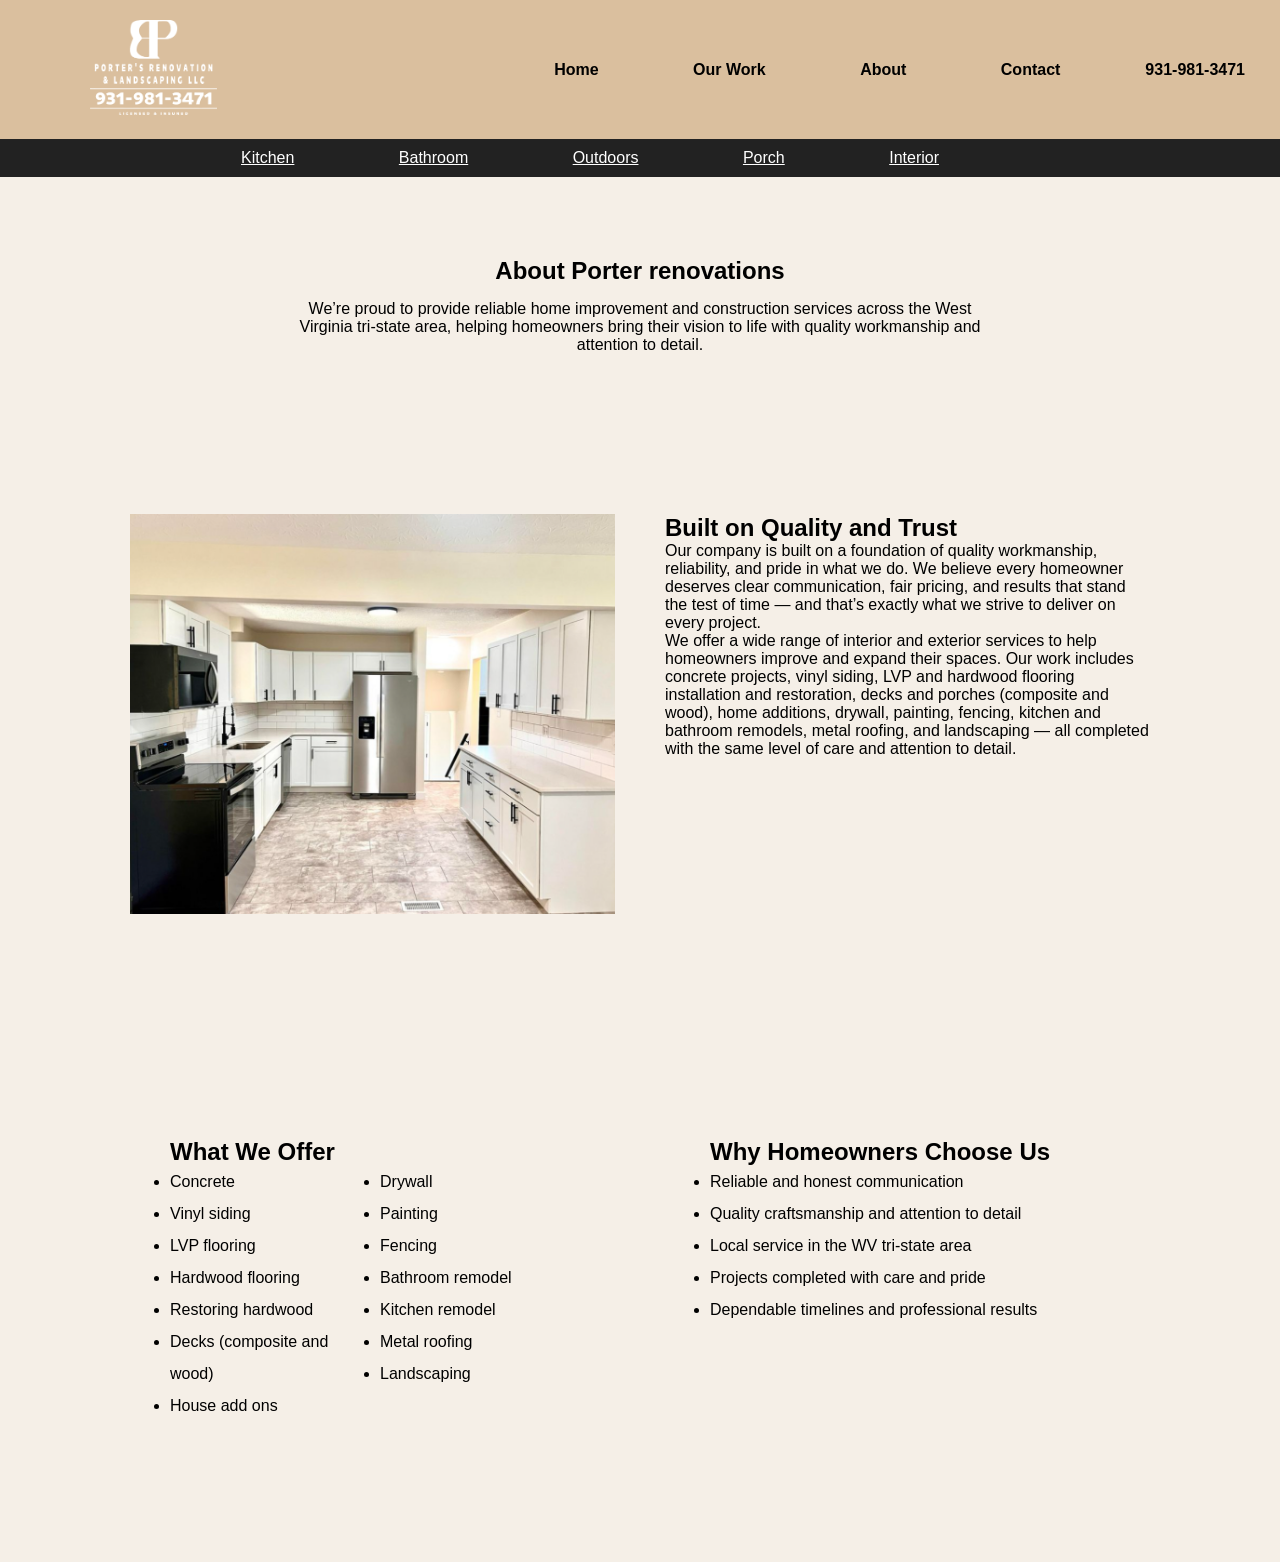
==== commit d99f62c7: "Update about.html" ====
--- a/about.html
+++ b/about.html
@@ -9,7 +9,7 @@
 <body>
  <header class="top-nav">
         <div class="logo">
-    <img src="images/logo.png" alt="Company Logo">
+    <img src="images/hero1.png" alt="Company Logo">
 </div>
         <nav>
             <a href="index.html">Home</a>
@@ -43,7 +43,7 @@
     <div class="about-grid">
 
         <div class="about-image">
-            <img src="images/hero1.png" alt="Our Work">
+            <img src="images/hero.png" alt="Our Work">
         </div>
 
         <div class="about-text">
